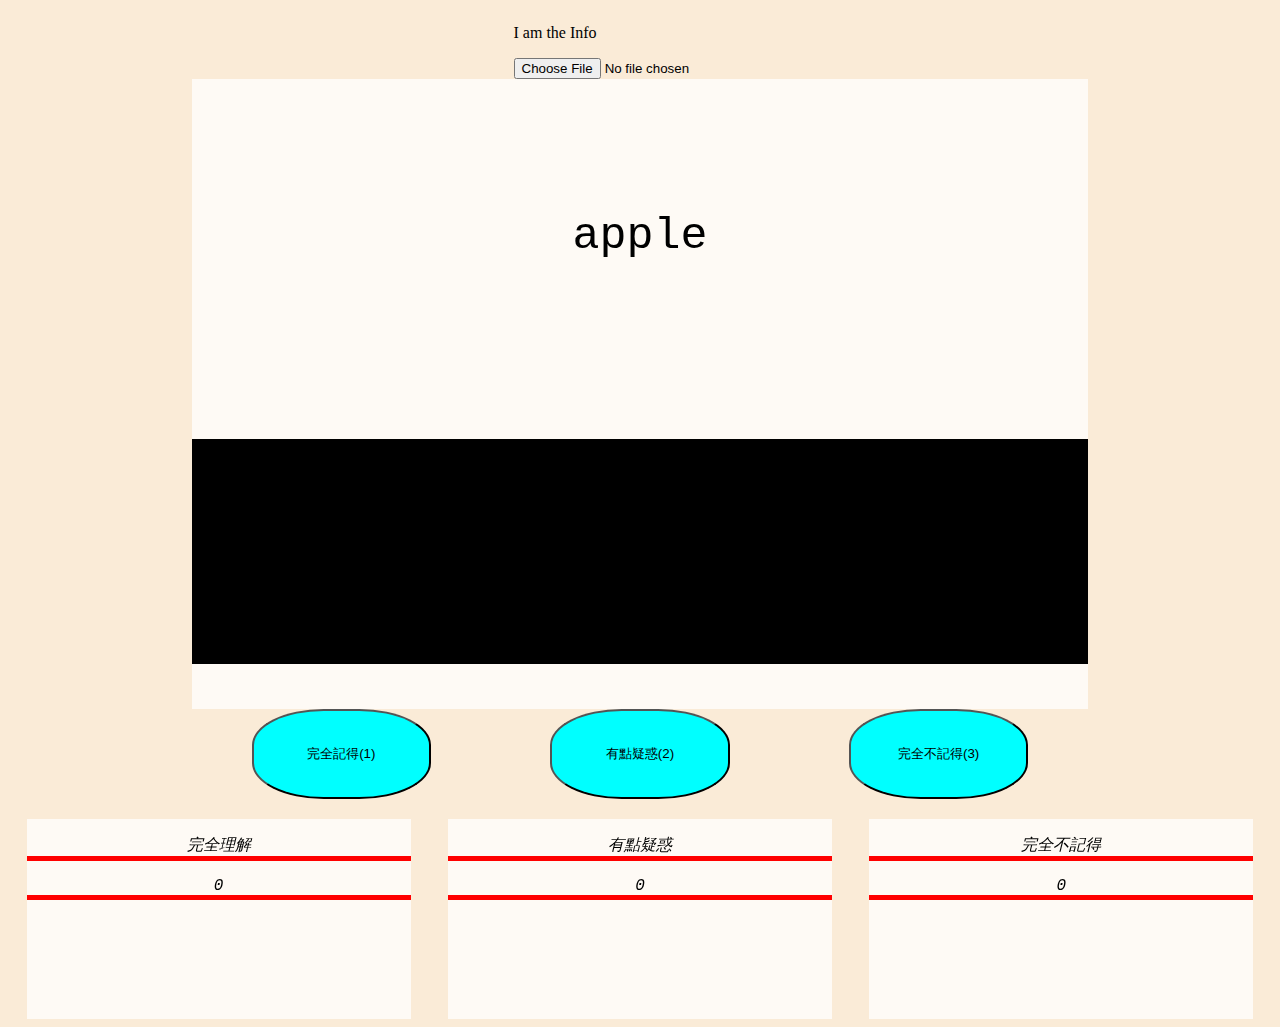
==== index.html @ 7018fb32 "Add files via upload" ====
<!DOCTYPE html>

<head>
    <title>English Practice</title>
    <script type="text/javascript" src="./index.js"></script>
    <link rel="stylesheet" type="text/css" href="index.css">
</head>
<body onload="init()">
    <div id="info">
        <p>I am the Info</p>
        <input type="file" id="FileInput">
    </div>
    <div id="word_output">
        <p id = "Word"> apple </p>
        <p id = "Translate" class="hidden"> 蘋果 </p>
        <!--
            <p class="1thWord">I am the Word</p>
            <p class="2thAns">I am the Ans</p>
            <p class="3thGuest">I am the Guest</p>
        -->
    </div>
    <div id="choose_button">
        <button id="Complete">完全記得(1) </button>
        <button id="Confuse">有點疑惑(2)</button>
        <button id="Dontknow">完全不記得(3)</button>
    </div>

    <div id="Status_of_Word">
        <div id="complete">
            <p id="complete_cnt" style="border-bottom: 5px solid red;">完全理解</p>
            <p id="complete_cnt" style="border-bottom: 5px solid red;">0</p>
        </div>
        <div id="confuse">
            <p id="confuse_cnt" style="border-bottom: 5px solid red;">有點疑惑</p>
            <p id="confuse_cnt" style="border-bottom: 5px solid red;">0</p>
        </div>
        <div id="Dont_Know">
            <p id="Dont_Know_cnt" style="border-bottom: 5px solid red;">完全不記得</p>
            <p id="Dont_Know_cnt" style="border-bottom: 5px solid red;">0</p>
        </div>
    </div>
    <div id="parent"></div>
</body>
---- index.css ----
body {
    background-color: antiquewhite;
    background-image: url('https://assets.pokemon.com/assets/cms2/img/pokedex/full/025.png');
    background-repeat: no-repeat;
    background-position: center;
    background-size: 1000px 1000px;
    display: flex;
    flex-direction: column;
    align-items: center;
    justify-content: space-around;
    overflow: scroll;
}

#complete_cnt, #confuse_cnt, #Dont_Know_cnt {
    font-style:italic;
    border-bottom: 5px dashed red;
    display: flex;
    justify-content: center;
}

#word_output  {
    background-color: rgba(255, 255, 255, 0.75);
    height: 70vh;
    width: 70vw;
    overflow: scroll;
    overflow-x: hidden;
    backdrop-filter: blur(5px);
    display: flex;
    flex-direction: column;
    justify-content: space-around;
}

#word_output > p {
    font-family: 'Courier New', Courier, monospace;
}

#choose_button  {
    height: 10vh;
    width: 70vw;
    display: flex;
    align-items: center;
    justify-content: space-around;
}

#choose_button  > button {
    background-color: aqua;
    border-radius: 40%;
    width: 20%;
    height: 100%;
}
#choose_button > button:hover  {
    background-color: green;
    border-radius: 10%;
}
#choose_button > button:active  {
    background-color: yellow;
    border-radius: 10%;
}


.hidden {
    background-color: black;
}
.hidden:active {
    animation: fadeout 7s linear;
}

@keyframes fadeout {
    10%, 90%{
        background-color: white;
    }
    0%, 100% {
        background-color: black;
    }
}

#Status_of_Word  {
    margin-top: 20px;
    width: 100%;
    display: flex;
    align-items: space-around;
    justify-content: space-around;
}

 
#confuse, #complete, #Dont_Know  {
    background-color: rgba(255, 255, 255, 0.75);
    height: 200px;
    width: 30vw;

    overflow: scroll;
    overflow-x: hidden;

    backdrop-filter: blur(5px);
}
#Dont_Know  > p {
    font-family: 'Courier New', Courier, monospace;
    border-bottom: 5px dashed gray;
}
#confuse  > p {
    font-family: 'Courier New', Courier, monospace;
    border-bottom: 5px dashed gray;
}
.Split_Line {
    border-bottom: 5px solid green;
}
#complete  > p {
    font-family: 'Courier New', Courier, monospace;
    border-bottom: 5px dashed gray;
}

#Word {
    width: 100%;
    height: 40%;
    display: flex;
    justify-content: center;
    align-items: center;
    font-size: 5vh;
}
#Translate {
    width: 100%;
    height: 40%;
    display: flex;
    justify-content: center;
    align-items: center;
    font-size: 5vh;
}
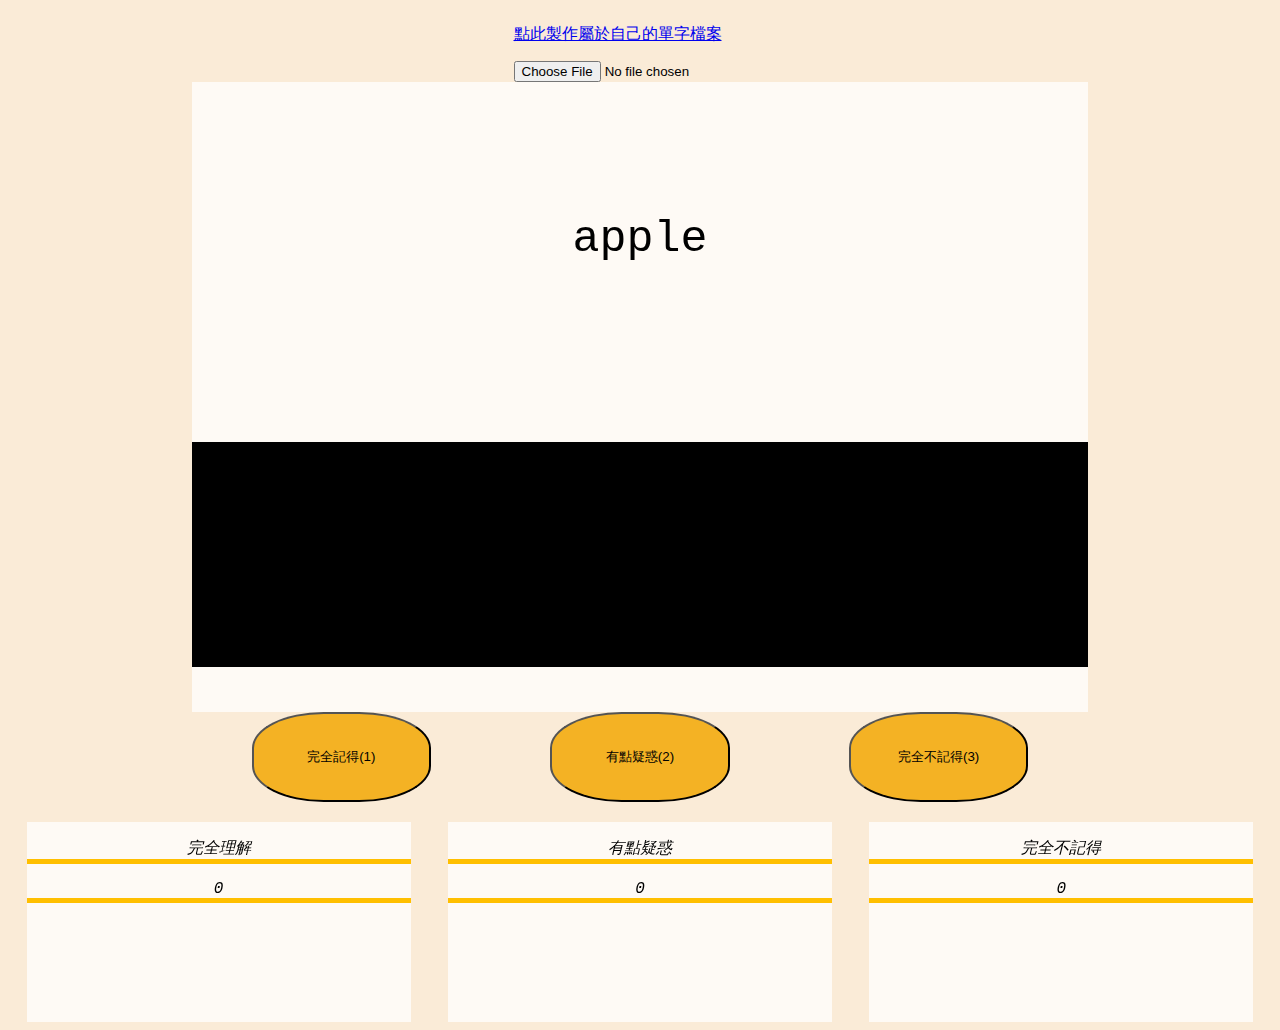
==== commit 604aa688: "Add files via upload" ====
--- a/index.html
+++ b/index.html
@@ -7,7 +7,7 @@
 </head>
 <body onload="init()">
     <div id="info">
-        <p>I am the Info</p>
+        <p><a href="https://2022-act.github.io/txttojson.github.io/">點此製作屬於自己的單字檔案</a></p>
         <input type="file" id="FileInput">
     </div>
     <div id="word_output">
@@ -27,16 +27,16 @@
 
     <div id="Status_of_Word">
         <div id="complete">
-            <p id="complete_cnt" style="border-bottom: 5px solid red;">完全理解</p>
-            <p id="complete_cnt" style="border-bottom: 5px solid red;">0</p>
+            <p id="complete_cnt" style="border-bottom: 5px solid rgb(255, 191, 0);">完全理解</p>
+            <p id="complete_cnt" style="border-bottom: 5px solid rgb(255, 191, 0);">0</p>
         </div>
         <div id="confuse">
-            <p id="confuse_cnt" style="border-bottom: 5px solid red;">有點疑惑</p>
-            <p id="confuse_cnt" style="border-bottom: 5px solid red;">0</p>
+            <p id="confuse_cnt" style="border-bottom: 5px solid rgb(255, 191, 0);">有點疑惑</p>
+            <p id="confuse_cnt" style="border-bottom: 5px solid rgb(255, 191, 0);">0</p>
         </div>
         <div id="Dont_Know">
-            <p id="Dont_Know_cnt" style="border-bottom: 5px solid red;">完全不記得</p>
-            <p id="Dont_Know_cnt" style="border-bottom: 5px solid red;">0</p>
+            <p id="Dont_Know_cnt" style="border-bottom: 5px solid rgb(255, 191, 0);">完全不記得</p>
+            <p id="Dont_Know_cnt" style="border-bottom: 5px solid rgb(255, 191, 0);">0</p>
         </div>
     </div>
     <div id="parent"></div>
--- a/index.css
+++ b/index.css
@@ -13,7 +13,7 @@
 
 #complete_cnt, #confuse_cnt, #Dont_Know_cnt {
     font-style:italic;
-    border-bottom: 5px dashed red;
+    border-bottom: 5px dashed rgb(247, 244, 23);
     display: flex;
     justify-content: center;
 }
@@ -43,7 +43,7 @@
 }
 
 #choose_button  > button {
-    background-color: aqua;
+    background-color: rgb(244, 178, 36);
     border-radius: 40%;
     width: 20%;
     height: 100%;
